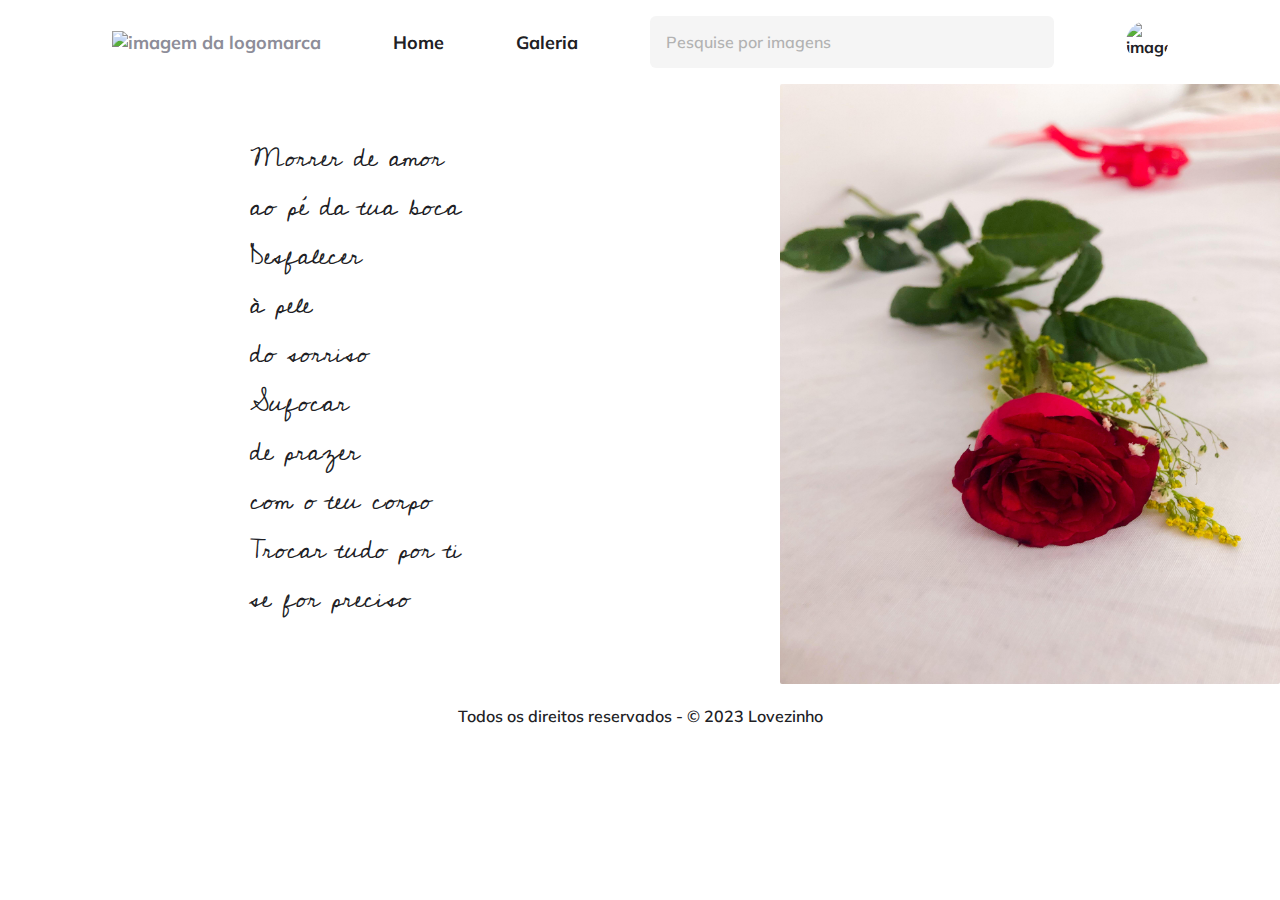
==== index.html @ 3333bacc "Add files via upload" ====
<!DOCTYPE html>
<html lang="en">
<head>
    <link rel="preconnect" href="https://fonts.googleapis.com">
    <link rel="preconnect" href="https://fonts.gstatic.com" crossorigin>
    <meta charset="UTF-8">
    <meta name="viewport" content="width=device-width, initial-scale=1.0">
    <title>Home</title>
    <link rel="stylesheet" href="style.css">
    <link href="https://fonts.googleapis.com/css2?family=Cedarville+Cursive&family=Mulish:wght@400;600;700&display=swap" rel="stylesheet">
</head>
<body>
    <div class="app">
        <header class="container">
            <nav>
                <ul>
                <img src="fotos/Vector (1).svg" alt="imagem da logomarca">
                <a href="http://127.0.0.1:5500/index.html "><li>Home</li></a> 
                <a href="http://127.0.0.1:5500/gallery.html"><li class="active">Galeria</li></a> 
                </ul>
            </nav>
            <form>
                <div class="input-wrapper">
                    <label for="search"> esquise por imagens</label>
                    <input id "search" type="text" placeholder="Pesquise por imagens">
                </div>
            </form>
            <img class="avatar" src="fotos/rosa.png" alt="imagem de avatar">
        </header>
        <main>
            <div class="container1">
                <div class="poem">
                    <p>
                        Morrer de amor <br>
                        ao pé da tua boca <br>
                        Desfalecer <br>
                        à pele <br>
                        do sorriso <br>
                        Sufocar <br>
                        de prazer <br>
                        com o teu corpo <br>
                        Trocar tudo por ti <br>
                        se for preciso <br>
                    </p>
                </div>

                <div class="static">
                    <img src="flor.jpg" alt="foto de rosa">
                </div>

            </div>

        </main>
        <footer class="container">
            <p>Todos os direitos reservados - © 2023 Lovezinho </p>
            <p></p>
        </footer>
    </div>
    
</body>
</html>
---- style.css ----
*{
    margin: 0;
    padding: 0;
    box-sizing: border-box;
    -webkit-font-smoothing: antialiased;
    -moz-osx-font-smoothing:grayscale;

}

:root{
    font-size: 62.5%;

    --color-base-gray500: #3D3D3D;
    --color-base-gray: #f5f5f5;
    --color-base-white: #ffffff;
    --color-base-gray-900: #202024;
    --color-base-gray-300: #8d8d99;
    
}
html, body, input{
    font-family: 'Mulish', sans-serif;

}

body{
    font-size: 1.6rem;
    background-color: var(--color-base-white);
    color: var(--color-base-gray-900);
}
#app{
    display:grid;
    grid-template-rows: max-content 1fr max-content;
    height: 100vh;

}
.container{
    padding: 1.6rem 3.2rem;
    width: min(112rem, 100%);
    margin: 0 auto;
}
main{
    overflow-y: scroll;
    background-color: var(--color-base-gray);
}

header, nav, nav ul{
    display: flex;
    align-items: center;
    gap: 7.2rem;
    font-weight: 700;
}
header form{
    flex: 1;
}
a{
    text-decoration: none;
    color: var(--color-base-gray-900);
}
nav ul{
    list-style: none;
    font-size: 1.8rem;
    color: var(--color-base-gray-300);
}

.avatar{
    width: 4.2rem;
    height: 4.2rem;

    object-fit: cover;
    border-radius: 50%;
}

.container1{ 
    display: flex;
    height: 600px;
    justify-content: space-between;
    gap: 400px;
    background-color: #ffffff;
    
}
.poem p{
    width: 400px;
    height: 400px;
    margin-top: 50px;
    margin-left: 250px;
    font-size: 2.6rem;
    font-family: 'Cedarville Cursive', cursive;


}
.static{
    width: 100vw;

}
.static img{
    width: 500px;
    height: 600px;
    border-radius: .2rem;
    position: absolute;
    right: 0;

}

.input-wrapper label{
    width: 1px;
    height: 1px;
    overflow: hidden;
    position: absolute;
}

.input-wrapper input{
    width: 100%;
    padding: 1.6rem;

    background-color: var(--color-base-gray);
    border: 0;
    border-radius: .6rem;
    font-size: 1.6rem;
    font-weight: 600;


}
.input-wrapper input::placeholder{
    opacity: .36;
    color: var(--color-base-gray500);
}

/*galeria*/
main h1{
    padding-top: 1.6rem;
    font-size: 2.4rem;
}

.gallery{
    margin-top: 3.2rem;

    display: grid;
    grid-template-columns: repeat(3, 1fr);
    gap: 2.2rem;
}
.item{
    border-radius: .8rem;
    overflow: hidden; /*esconder o que estiver fora da caixa, curvou as bordas de da parte de cima */
}
.item img {
    border-radius: .8rem;
    width: 100%;
    aspect-ratio: 10/15;
    object-fit: cover; /*ajusta a imagem ao aspect ratio*/
    filter: grayscale(1);
    transition-property: all;
    transition-duration: 200ms;
    transition-timing-function: ease-out;
}

.item img:hover{
    filter: hue-rotate(8deg) contrast(101%);
    transform: scale(1.1);
}


footer p{
    text-align: center;
    padding: .6rem;
    font-weight: 600;
}
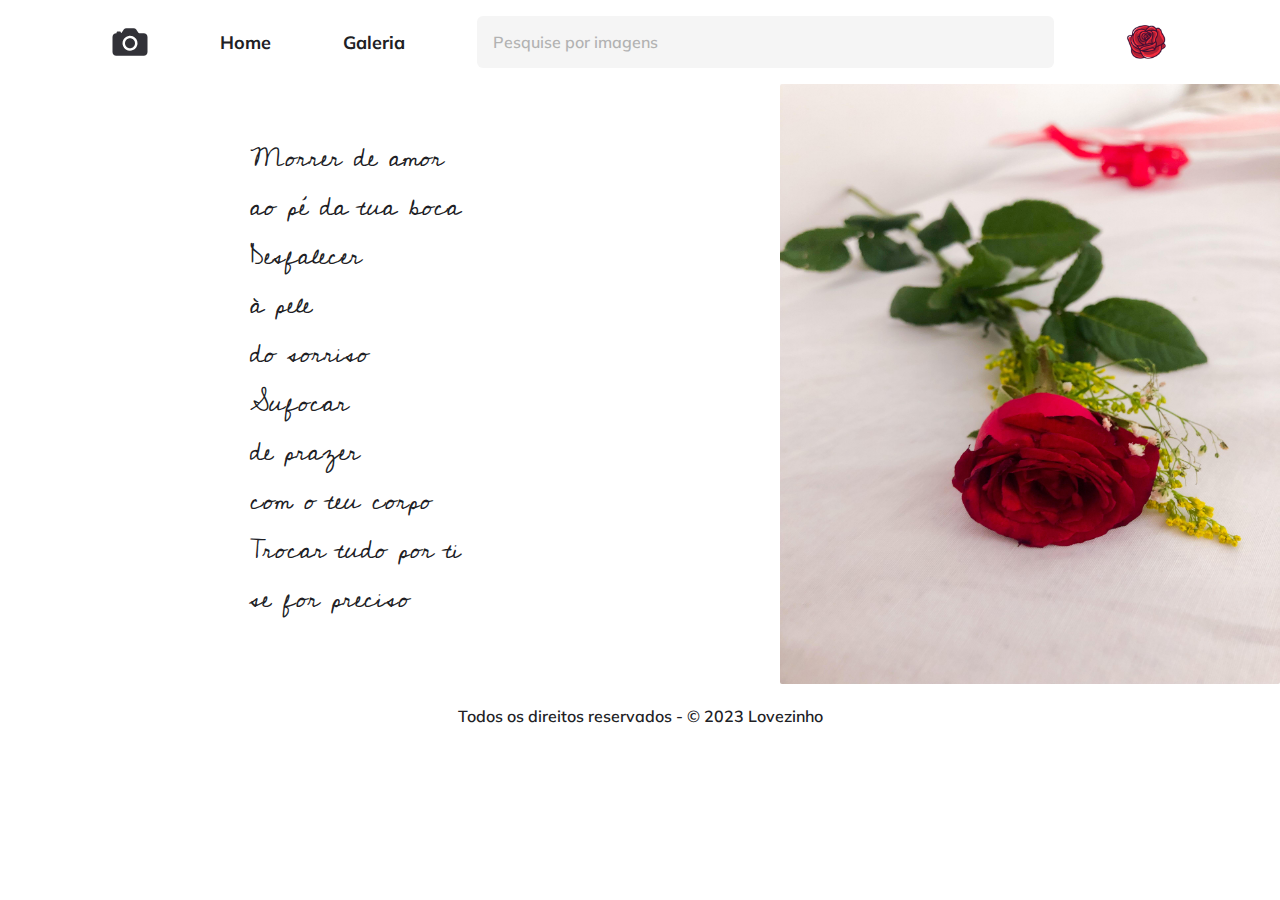
==== commit 93d95e35: "index.html" ====
--- a/index.html
+++ b/index.html
@@ -15,8 +15,8 @@
             <nav>
                 <ul>
                 <img src="fotos/Vector (1).svg" alt="imagem da logomarca">
-                <a href="http://127.0.0.1:5500/index.html "><li>Home</li></a> 
-                <a href="http://127.0.0.1:5500/gallery.html"><li class="active">Galeria</li></a> 
+                <a href="index.html "><li>Home</li></a> 
+                <a href="gallery.html"><li class="active">Galeria</li></a> 
                 </ul>
             </nav>
             <form>
@@ -58,4 +58,4 @@
     </div>
     
 </body>
-</html>+</html>
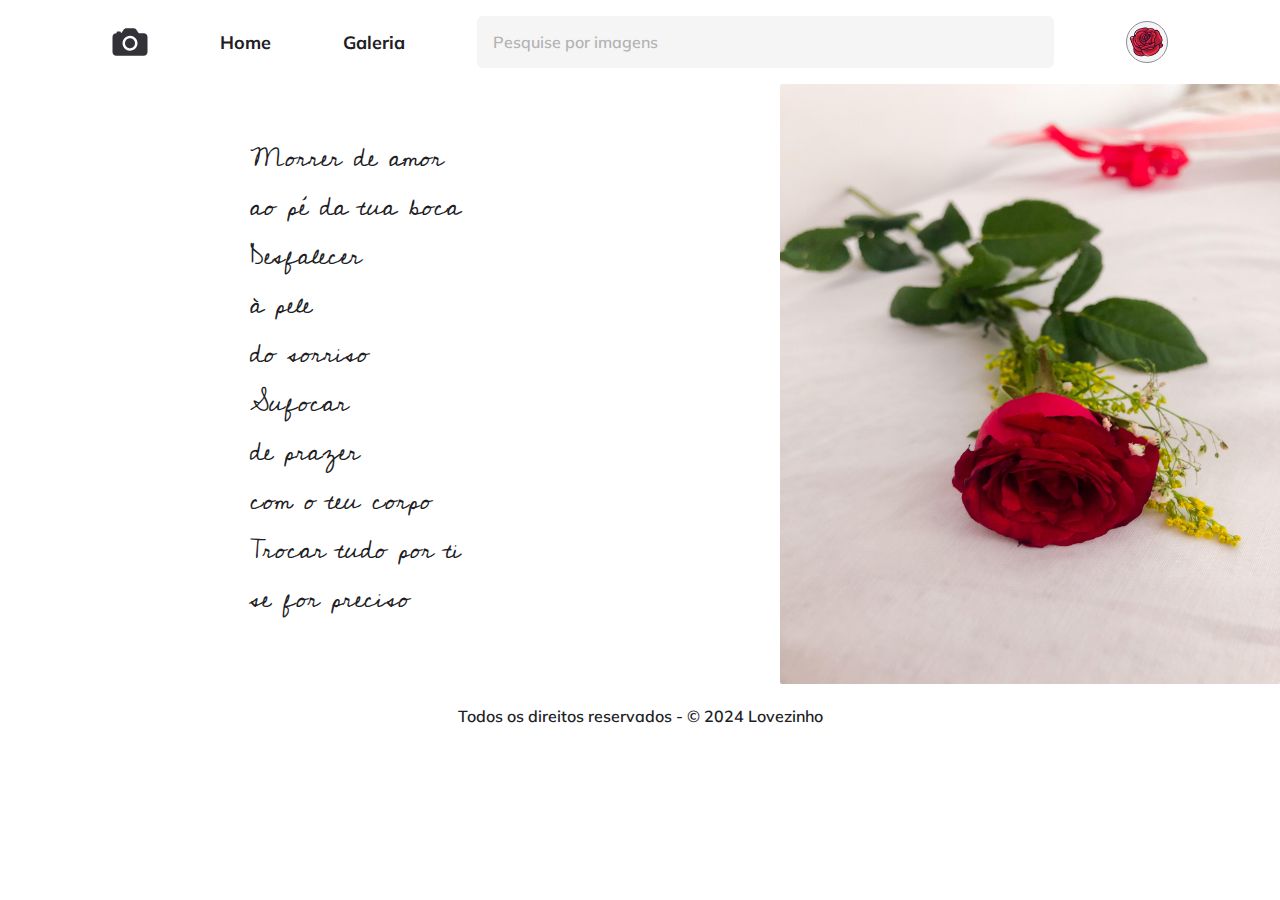
==== commit 1655b4cb: "index.html" ====
--- a/index.html
+++ b/index.html
@@ -5,7 +5,7 @@
     <link rel="preconnect" href="https://fonts.gstatic.com" crossorigin>
     <meta charset="UTF-8">
     <meta name="viewport" content="width=device-width, initial-scale=1.0">
-    <title>Home</title>
+    <title>A maioral</title>
     <link rel="stylesheet" href="style.css">
     <link href="https://fonts.googleapis.com/css2?family=Cedarville+Cursive&family=Mulish:wght@400;600;700&display=swap" rel="stylesheet">
 </head>
@@ -52,7 +52,7 @@
 
         </main>
         <footer class="container">
-            <p>Todos os direitos reservados - © 2023 Lovezinho </p>
+            <p>Todos os direitos reservados - © 2024 Lovezinho </p>
             <p></p>
         </footer>
     </div>
--- a/style.css
+++ b/style.css
@@ -65,7 +65,9 @@
 .avatar{
     width: 4.2rem;
     height: 4.2rem;
-
+    padding: 2px;
+    background-color: #f5f5f5;
+    border: solid 1px var(--color-base-gray-300);
     object-fit: cover;
     border-radius: 50%;
 }
